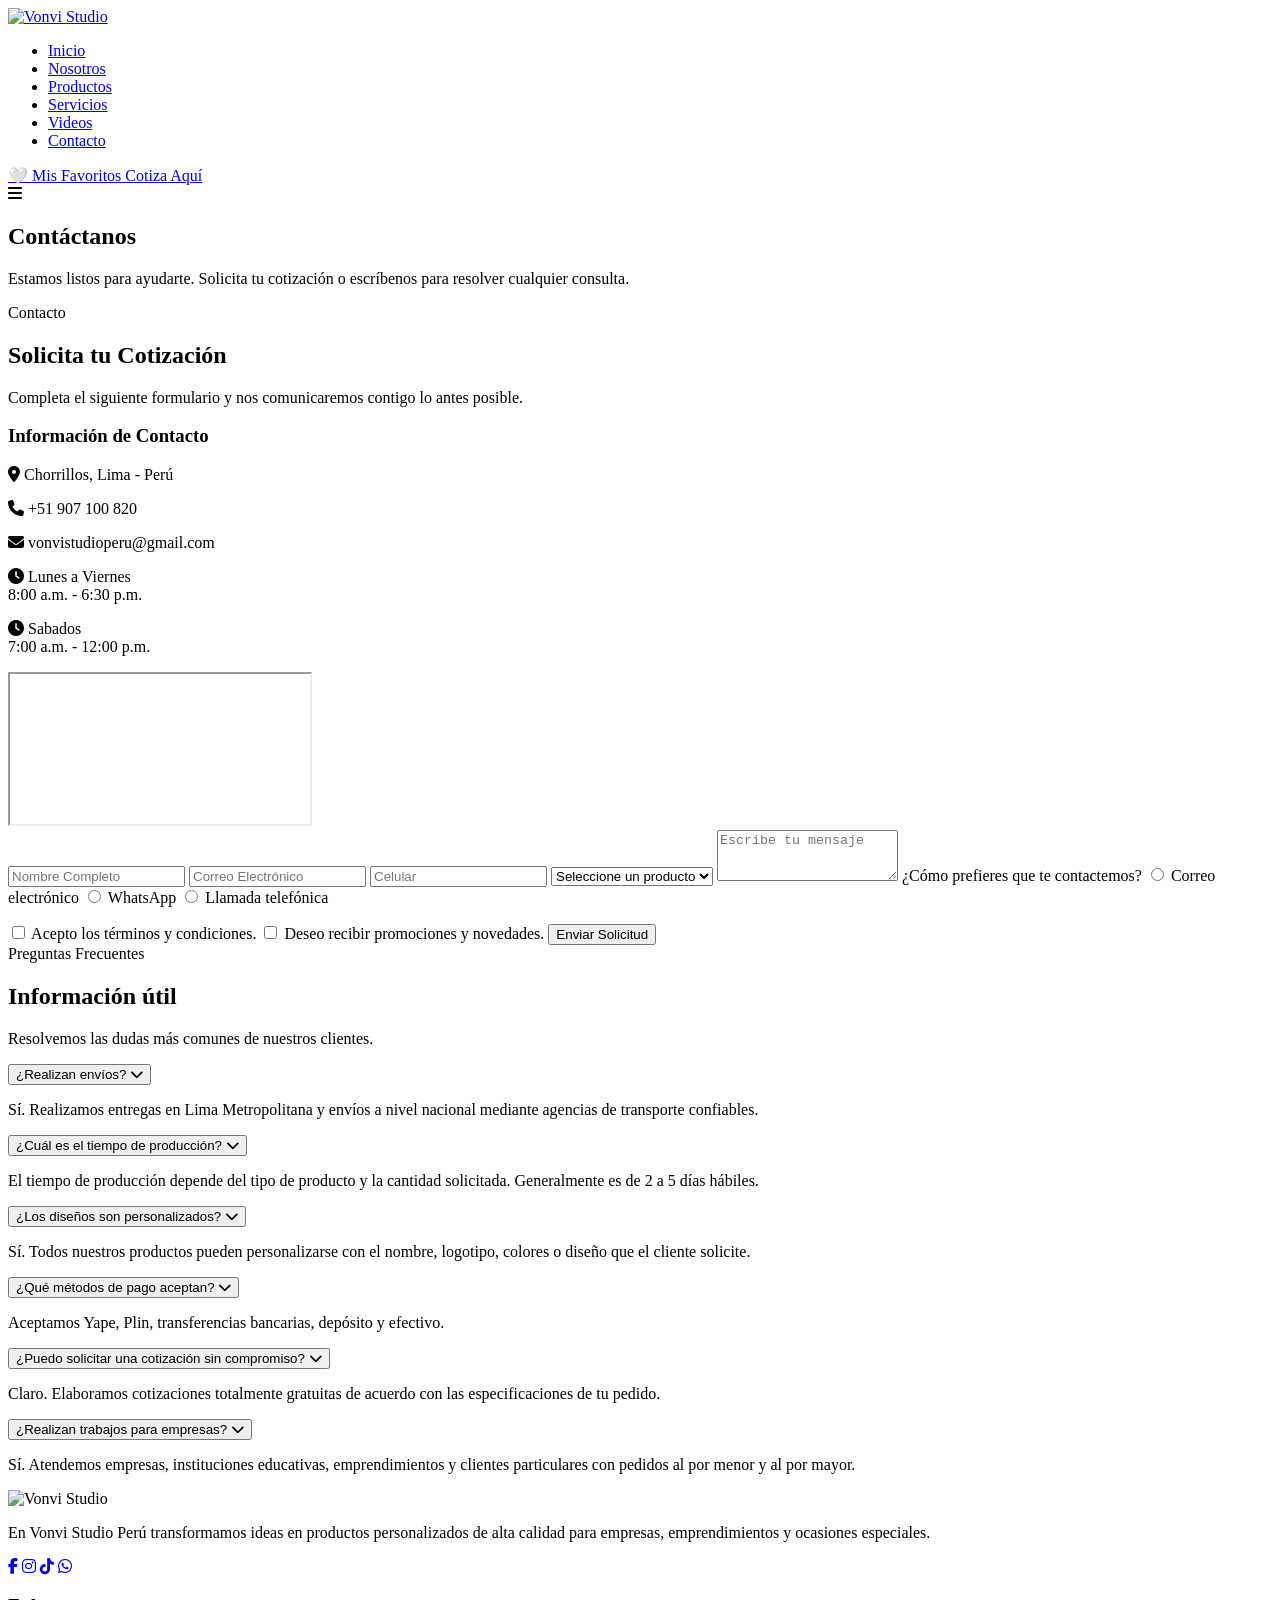
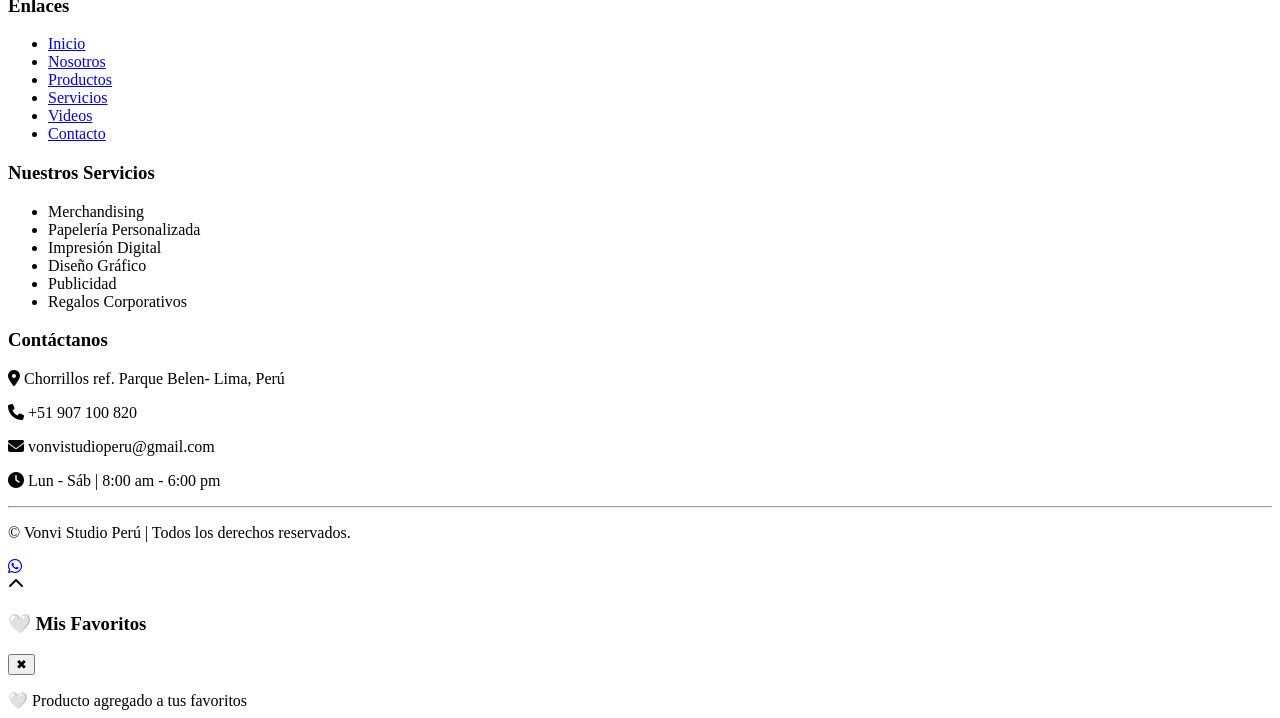
==== contacto.html @ 6f1f0d2c "Add files via upload" ====
<!DOCTYPE html>
<html lang="es">

<head>

    <meta charset="UTF-8">
    <meta name="viewport" content="width=device-width, initial-scale=1.0">

    <title>Productos | Vonvi Studio Perú</title>
    <link rel="icon" type="image/png" href="img/icon.png">

    <link rel="stylesheet" href="css/estilos.css">
    <link rel="stylesheet" href="css/responsive.css">
    <script src="JAVASCRIPT/script.js"></script>
    <link rel="preconnect" href="https://fonts.googleapis.com">

    <link rel="preconnect" href="https://fonts.gstatic.com" crossorigin>

    <link href="https://fonts.googleapis.com/css2?family=Poppins:wght@300;400;500;600;700;800&display=swap"
        rel="stylesheet">

    <link rel="stylesheet" href="https://cdnjs.cloudflare.com/ajax/libs/font-awesome/6.5.2/css/all.min.css">

</head>

<body>

    <header>

        <div class="contenedor">

            <div class="logo">

                <a href="index.html">

                    <img src="img/logo.png" alt="Vonvi Studio">

                </a>

            </div>

            <nav id="menu">

                <ul>

                    <li><a href="index.html">Inicio</a></li>

                    <li><a href="nosotros.html">Nosotros</a></li>

                    <li><a href="productos.html" >Productos</a></li>

                    <li><a href="servicios.html">Servicios</a></li>

                    <li><a href="videos.html">Videos</a></li>

                    <li><a href="contacto.html" class="activo">Contacto</a></li>

                </ul>

            </nav>
            <a href="#" class="btn-header btn-favoritos" onclick="toggleFavoritos(); return false;">

                <span class="icono-favorito">🤍</span>

                <span class="texto-favorito">Mis Favoritos</span>

            </a>
            <a href="contacto.html" class="btn-header">

                Cotiza Aquí

            </a>

            <div class="menu-movil" onclick="abrirMenu()">

                <i class="fa-solid fa-bars"></i>

            </div>

        </div>


    </header>

    <section class="hero-pagina">

        <div class="contenedor">

            <h1>Contáctanos</h1>

            <p>
                Estamos listos para ayudarte. Solicita tu cotización o escríbenos para resolver cualquier consulta.
            </p>

        </div>

    </section>

    <section class="contacto">

        <div class="contenedor">

            <div class="titulo-seccion">

                <span>Contacto</span>

                <h2>Solicita tu Cotización</h2>

                <p>
                    Completa el siguiente formulario y nos comunicaremos contigo lo antes posible.
                </p>

            </div>

            <div class="contenedor-contacto">

                <div class="info-contacto">

                    <h3>Información de Contacto</h3>

                    <p>

                        <i class="fas fa-location-dot"></i>

                        Chorrillos, Lima - Perú

                    </p>

                    <p>

                        <i class="fas fa-phone"></i>

                        +51 907 100 820

                    </p>

                    <p>

                        <i class="fas fa-envelope"></i>

                        vonvistudioperu@gmail.com

                    </p>

                    <p>

                        <i class="fas fa-clock"></i>

                        Lunes a Viernes<br>
                        8:00 a.m. - 6:30 p.m.

                    </p>
                    <p>

                        <i class="fas fa-clock"></i>

                        Sabados<br>
                        7:00 a.m. - 12:00 p.m.

                    </p>

                    <iframe src="https://www.google.com/maps?q=Chorrillos,Lima&output=embed" loading="lazy">
                    </iframe>

                </div>

                <div class="formulario">

                    <form id="formulario">

                        <input type="text" id="nombre" placeholder="Nombre Completo" required>

                        <input type="email" id="correo" placeholder="Correo Electrónico" required>

                        <input type="tel" id="telefono" placeholder="Celular" required>

                        <select id="producto" onchange="cambiarProducto()">

                            <option>Seleccione un producto</option>

                            <option>Tazas Personalizadas</option>

                            <option>Polos DTF</option>

                            <option>Stickers</option>

                            <option>Llaveros</option>

                            <option>Agendas</option>

                            <option>Tomatodos</option>

                            <option>Banners</option>

                            <option>Otro</option>

                        </select>

                        <textarea id="mensaje" rows="3" placeholder="Escribe tu mensaje"></textarea>

                        <label>¿Cómo prefieres que te contactemos?</label>

                        <label>
                            <input type="radio" name="contacto" value="Correo" required>
                            Correo electrónico
                        </label>

                        <label>
                            <input type="radio" name="contacto" value="WhatsApp">
                            WhatsApp
                        </label>

                        <label>
                            <input type="radio" name="contacto" value="Llamada">
                            Llamada telefónica
                        </label>

                        <p>

                        </p>

                        <!-- Casillas de verificación -->
                        <label>
                            <input type="checkbox" name="terminos" required>
                            Acepto los términos y condiciones.
                        </label>

                        <label>
                            <input type="checkbox" name="promociones">
                            Deseo recibir promociones y novedades.
                        </label>

                        <button type="button" onclick="enviarFormulario()">
                            Enviar Solicitud
                        </button>
                        <p id="mensajeExito" style="display:none; color:green; margin-top:15px;">
                            ✅ Tu solicitud ha sido registrada correctamente.
                        </p>

                    </form>

                </div>

            </div>

        </div>

    </section>

    <section class="faq">

        <div class="contenedor">

            <div class="titulo-seccion">

                <span>Preguntas Frecuentes</span>

                <h2>Información útil</h2>

                <p>
                    Resolvemos las dudas más comunes de nuestros clientes.
                </p>

            </div>

            <div class="acordeon">

                <div class="item">

                    <button class="pregunta">

                        <span>¿Realizan envíos?</span>

                        <i class="fas fa-chevron-down"></i>

                    </button>

                    <div class="respuesta">

                        <p>
                            Sí. Realizamos entregas en Lima Metropolitana y envíos a nivel nacional mediante agencias de
                            transporte confiables.
                        </p>

                    </div>

                </div>

                <div class="item">

                    <button class="pregunta">

                        <span>¿Cuál es el tiempo de producción?</span>

                        <i class="fas fa-chevron-down"></i>

                    </button>

                    <div class="respuesta">

                        <p>
                            El tiempo de producción depende del tipo de producto y la cantidad solicitada. Generalmente
                            es de 2 a 5 días hábiles.
                        </p>

                    </div>

                </div>

                <div class="item">

                    <button class="pregunta">

                        <span>¿Los diseños son personalizados?</span>

                        <i class="fas fa-chevron-down"></i>

                    </button>

                    <div class="respuesta">

                        <p>
                            Sí. Todos nuestros productos pueden personalizarse con el nombre, logotipo, colores o diseño
                            que el cliente solicite.
                        </p>

                    </div>

                </div>

                <div class="item">

                    <button class="pregunta">

                        <span>¿Qué métodos de pago aceptan?</span>

                        <i class="fas fa-chevron-down"></i>

                    </button>

                    <div class="respuesta">

                        <p>
                            Aceptamos Yape, Plin, transferencias bancarias, depósito y efectivo.
                        </p>

                    </div>

                </div>

                <div class="item">

                    <button class="pregunta">

                        <span>¿Puedo solicitar una cotización sin compromiso?</span>

                        <i class="fas fa-chevron-down"></i>

                    </button>

                    <div class="respuesta">

                        <p>
                            Claro. Elaboramos cotizaciones totalmente gratuitas de acuerdo con las especificaciones de
                            tu pedido.
                        </p>

                    </div>

                </div>

                <div class="item">

                    <button class="pregunta">

                        <span>¿Realizan trabajos para empresas?</span>

                        <i class="fas fa-chevron-down"></i>

                    </button>

                    <div class="respuesta">

                        <p>
                            Sí. Atendemos empresas, instituciones educativas, emprendimientos y clientes particulares
                            con pedidos al por menor y al por mayor.
                        </p>

                    </div>

                </div>

            </div>

        </div>

    </section>


    <footer>

        <div class="contenedor">

            <div class="footer-grid">

                <div class="footer-col">

                    <img src="img/logo.png" alt="Vonvi Studio" class="logo-footer">

                    <p>
                        En Vonvi Studio Perú transformamos ideas en productos personalizados de alta calidad para
                        empresas, emprendimientos y ocasiones especiales.
                    </p>

                    <div class="redes">

                        <a href="#"><i class="fab fa-facebook-f"></i></a>

                        <a href="#"><i class="fab fa-instagram"></i></a>

                        <a href="#"><i class="fab fa-tiktok"></i></a>

                        <a href="#"><i class="fab fa-whatsapp"></i></a>

                    </div>

                </div>

                <div class="footer-col">

                    <h3>Enlaces</h3>

                    <ul>

                        <li><a href="index.html">Inicio</a></li>

                        <li><a href="nosotros.html">Nosotros</a></li>

                        <li><a href="productos.html">Productos</a></li>

                        <li><a href="servicios.html">Servicios</a></li>

                        <li><a href="videos.html">Videos</a></li>

                        <li><a href="contacto.html">Contacto</a></li>

                    </ul>

                </div>

                <div class="footer-col">

                    <h3>Nuestros Servicios</h3>

                    <ul>

                        <li>Merchandising</li>

                        <li>Papelería Personalizada</li>

                        <li>Impresión Digital</li>

                        <li>Diseño Gráfico</li>

                        <li>Publicidad</li>

                        <li>Regalos Corporativos</li>

                    </ul>

                </div>

                <div class="footer-col">

                    <h3>Contáctanos</h3>

                    <p><i class="fas fa-location-dot"></i> Chorrillos ref. Parque Belen- Lima, Perú</p>

                    <p><i class="fas fa-phone"></i> +51 907 100 820</p>

                    <p><i class="fas fa-envelope"></i> vonvistudioperu@gmail.com</p>

                    <p><i class="fas fa-clock"></i> Lun - Sáb | 8:00 am - 6:00 pm</p>

                </div>

            </div>

            <hr>

            <div class="footer-bottom">

                <p>
                    © <span id="anio"></span> Vonvi Studio Perú | Todos los derechos reservados.
                </p>

            </div>

        </div>

    </footer>

    <a href="https://wa.me/51907100820" class="whatsapp" target="_blank">

        <i class="fab fa-whatsapp"></i>

    </a>

    <div id="btnTop">

        <i class="fas fa-chevron-up"></i>

    </div>

   <div id="panelFavoritos">

    <div class="headerFavoritos">

        <h3>🤍  Mis Favoritos</h3>

        <button onclick="cerrarFavoritos()">
            ✖
        </button>

    </div>

    <div id="contenidoFavoritos">

            <ul id="listaFavoritos">

        </ul>

    </div>

</div>
<div id="mensajeFavorito">
    🤍 Producto agregado a tus favoritos
</div>

</body>

</html>
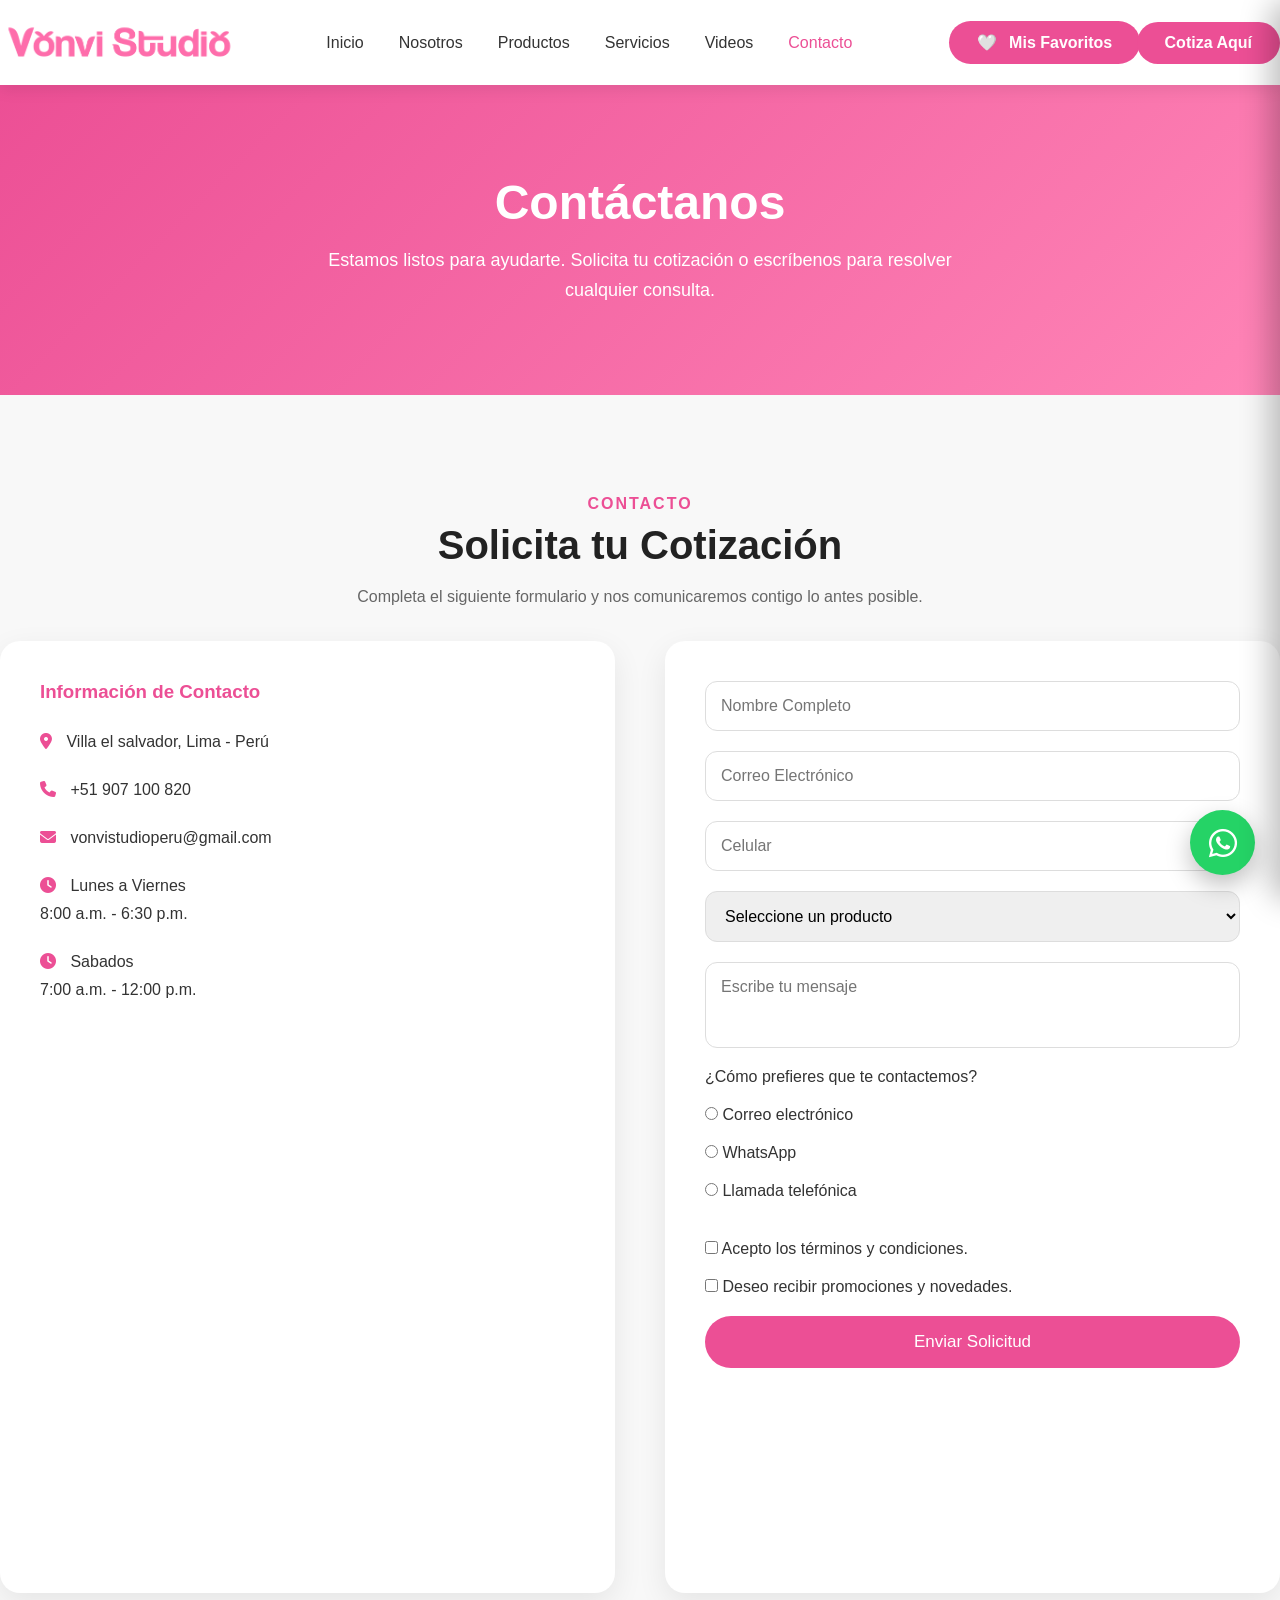
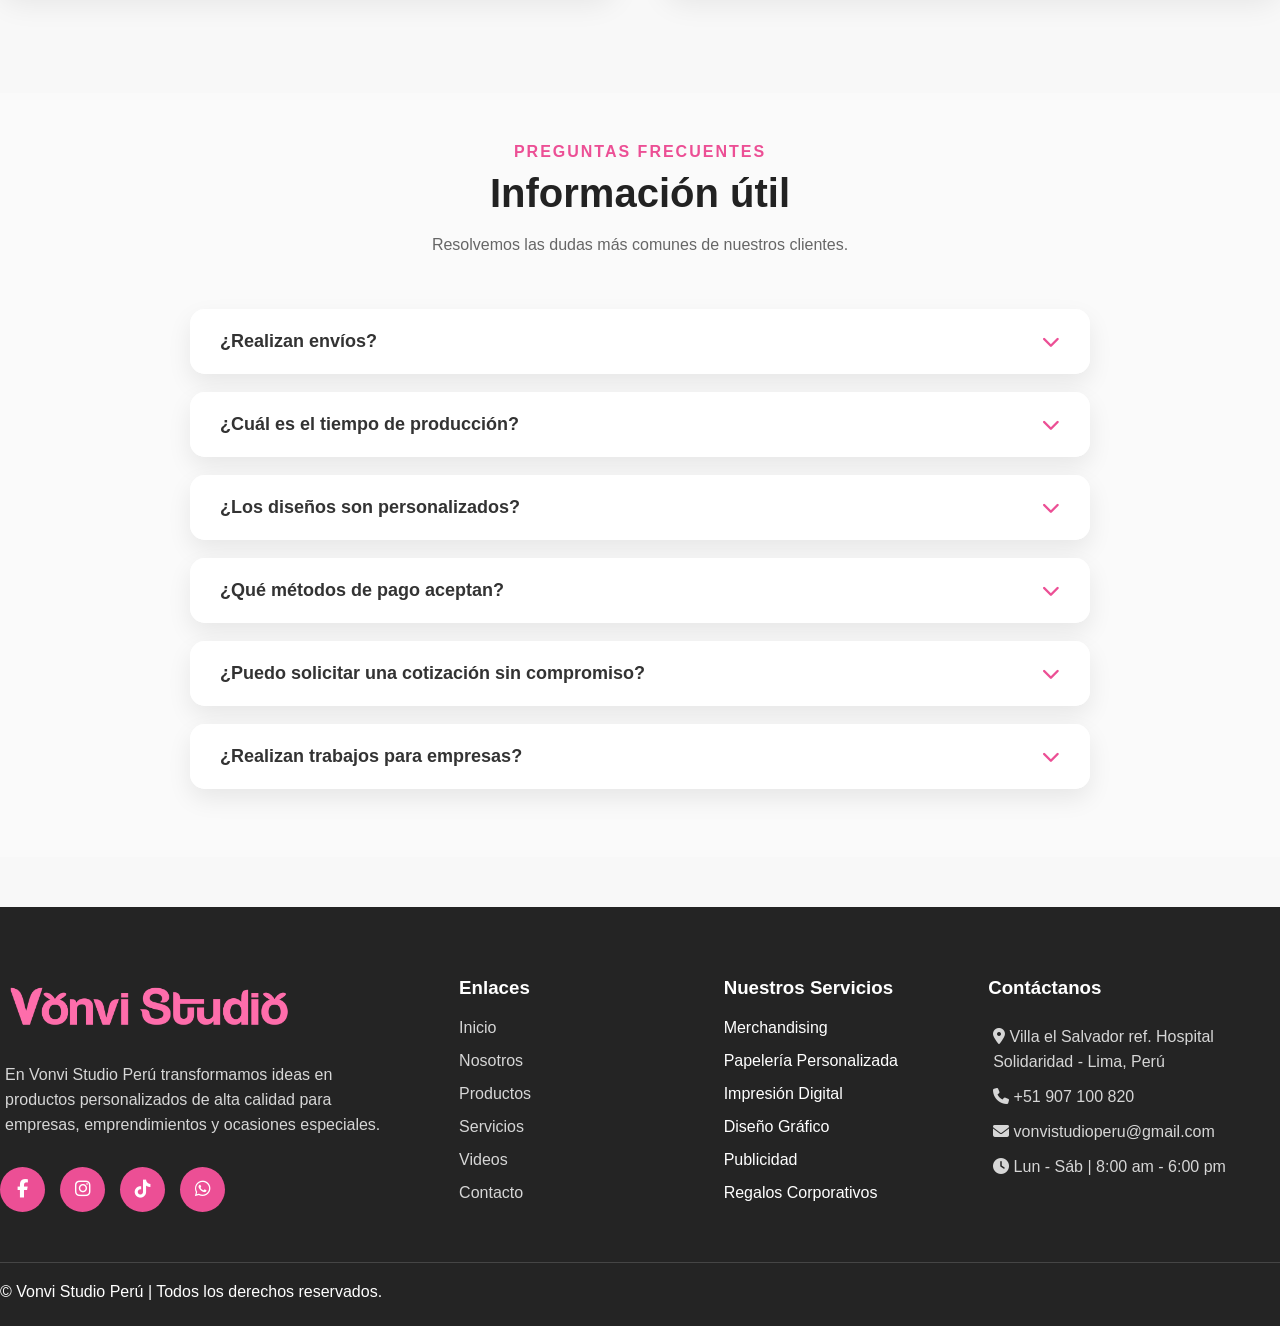
==== commit 270f54ec: "contacto.html" ====
--- a/contacto.html
+++ b/contacto.html
@@ -7,11 +7,11 @@
     <meta name="viewport" content="width=device-width, initial-scale=1.0">
 
     <title>Productos | Vonvi Studio Perú</title>
-    <link rel="icon" type="image/png" href="img/icon.png">
-
-    <link rel="stylesheet" href="css/estilos.css">
-    <link rel="stylesheet" href="css/responsive.css">
-    <script src="JAVASCRIPT/script.js"></script>
+    <link rel="icon" type="image/png" href="icon.png">
+
+    <link rel="stylesheet" href="estilos.css">
+    <link rel="stylesheet" href="responsive.css">
+    <script src="script.js"></script>
     <link rel="preconnect" href="https://fonts.googleapis.com">
 
     <link rel="preconnect" href="https://fonts.gstatic.com" crossorigin>
@@ -33,7 +33,7 @@
 
                 <a href="index.html">
 
-                    <img src="img/logo.png" alt="Vonvi Studio">
+                    <img src="logo.png" alt="Vonvi Studio">
 
                 </a>
 
@@ -122,7 +122,7 @@
 
                         <i class="fas fa-location-dot"></i>
 
-                        Chorrillos, Lima - Perú
+                        Villa el salvador, Lima - Perú
 
                     </p>
 
@@ -405,7 +405,7 @@
 
                 <div class="footer-col">
 
-                    <img src="img/logo.png" alt="Vonvi Studio" class="logo-footer">
+                    <img src="logo.png" alt="Vonvi Studio" class="logo-footer">
 
                     <p>
                         En Vonvi Studio Perú transformamos ideas en productos personalizados de alta calidad para
@@ -474,7 +474,7 @@
 
                     <h3>Contáctanos</h3>
 
-                    <p><i class="fas fa-location-dot"></i> Chorrillos ref. Parque Belen- Lima, Perú</p>
+                    <p><i class="fas fa-location-dot"></i> Villa el Salvador ref. Hospital Solidaridad - Lima, Perú</p>
 
                     <p><i class="fas fa-phone"></i> +51 907 100 820</p>
 
@@ -539,4 +539,4 @@
 
 </body>
 
-</html>+</html>
--- a/estilos.css
+++ b/estilos.css
@@ -0,0 +1,1769 @@
+* {
+    margin: 0;
+    padding: 0;
+    box-sizing: border-box;
+    font-family: 'Poppins', sans-serif;
+}
+
+html {
+    scroll-behavior: smooth;
+}
+
+body {
+    background: #f8f8f8;
+    color: #333;
+    overflow-x: hidden;
+}
+
+
+.top-bar {
+    width: 100%;
+    background: #ec4f95;
+    color: #fff;
+    font-size: 13px;
+    padding: 8px;
+    display: flex;
+    justify-content: center;
+}
+
+.top-bar p {
+    margin: 0;
+}
+
+img {
+    width: 100%;
+    display: block;
+}
+
+a {
+    text-decoration: none;
+}
+
+ul {
+    list-style: none;
+}
+
+.contenedor {
+    width: 100%;
+    max-width: 1400px;
+    margin: auto;
+}
+
+/*==========================
+HEADER
+==========================*/
+
+header {
+    width: 100%;
+    background: #ffffff;
+    position: fixed;
+    top: 0;
+    left: 0;
+    z-index: 1000;
+    box-shadow: 0 5px 15px rgba(0, 0, 0, .08);
+}
+
+header .contenedor {
+    display: flex;
+    justify-content: space-between;
+    align-items: center;
+    height: 85px;
+}
+
+.logo img {
+    width: 240px;
+}
+
+
+nav ul {
+    display: flex;
+    gap: 35px;
+}
+
+nav ul li a {
+    color: #333;
+    font-weight: 500;
+    transition: .3s;
+}
+
+nav ul li a:hover,
+nav ul li a.activo {
+    color: #ec4f95;
+}
+
+.btn-header {
+    background: #ec4f95;
+    color: #fff;
+    margin-left: -90px;
+    padding: 12px 28px;
+    border-radius: 40px;
+    transition: .3s;
+    font-weight: 600;
+}
+
+.btn-header.btn-favoritos {
+    margin-left: 10px;
+
+}
+
+.btn-header:hover {
+    background: #ff6aa9;
+    transform: translateY(-3px);
+}
+
+.menu-movil {
+    display: none;
+    font-size: 28px;
+    color: #ec4f95;
+    cursor: pointer;
+}
+.icono-favorito{
+    margin-right:8px;
+}
+
+/* PANEL */
+
+
+#panelFavoritos {
+
+    position: fixed;
+
+    top: 0;
+
+    right: 0;
+
+    width: 360px;
+
+    height: 100vh;
+
+    background: white;
+
+    box-shadow: -10px 0 30px rgba(0, 0, 0, .25);
+
+    transform: translateX(100%);
+
+    transition: .4s ease;
+
+    z-index: 99999;
+    border-radius: 20px 0px 0px 20px;
+
+
+}
+
+/* cuando se abre */
+
+.itemFavorito {
+
+    background: #f8f8f8;
+
+    border-radius: 12px;
+
+    padding: 15px;
+
+    margin-bottom: 12px;
+
+    font-weight: 500;
+
+    transition: .3s;
+
+}
+
+.itemFavorito:hover {
+
+    background: #ffe6f2;
+
+}
+
+.vacio {
+
+    text-align: center;
+
+    color: #999;
+
+    margin-top: 40px;
+
+    background: none;
+
+}
+
+.btnEliminar {
+
+    background: none;
+
+    border: none;
+    margin-left: 20px;
+
+    color: #999;
+
+    font-size: 22px;
+
+    font-weight: bold;
+
+    cursor: pointer;
+
+    transition: .3s;
+
+}
+
+.btnEliminar:hover {
+
+    color: #eb4a94;
+
+    transform: scale(1.2);
+
+}
+
+#mensajeFavorito {
+
+    position: fixed;
+
+    top: 100px;
+
+    left:40%;
+
+    transform: translate(0px,0px,-50px,0px);
+
+    background: #18c22e;
+
+    color: white;
+
+    padding: 15px 28px; 
+
+    border-radius: 30px;
+
+    font-weight: 600;
+
+    box-shadow: 0 10px 25px rgba(0, 0, 0, .2);
+
+    opacity: 0;
+    transition: transform .4s ease, opacity .4s ease;
+
+    z-index: 999999;
+}
+
+
+#mensajeFavorito.mostrar{
+
+    transform: translate(-50%, 50%);
+
+    opacity: 1;
+
+}
+
+#panelFavoritos.activo {
+
+    transform: translateX(0);
+
+}
+
+/* encabezado */
+
+.headerFavoritos {
+
+    background: #eb4a94;
+
+    color: white;
+
+    padding: 20px;
+
+    display: flex;
+
+    justify-content: space-between;
+
+    align-items: center;
+    border-radius: 20px 0px 0px 0px;
+
+
+}
+
+.headerFavoritos h3 {
+
+    margin: 0;
+
+}
+
+.headerFavoritos button {
+
+    border: none;
+
+    background: none;
+
+    color: white;
+
+    font-size: 22px;
+
+    cursor: pointer;
+
+}
+
+/* contenido */
+
+#contenidoFavoritos {
+
+    padding: 20px;
+
+}
+
+/* lista */
+
+#listaFavoritos {
+
+    list-style: none;
+
+    padding: 0;
+
+    margin: 0;
+
+}
+
+/* cada favorito */
+
+#listaFavoritos li {
+
+    padding: 12px;
+
+    background: #f7f7f7;
+
+    border-radius: 10px;
+
+    margin-bottom: 10px;
+
+}
+
+/* mensaje vacío */
+
+.vacio {
+
+    color: #888;
+
+    text-align: center;
+
+    margin-top: 40px;
+
+}
+
+/*==========================
+HERO
+==========================*/
+
+.hero {
+    padding-top: 190px;
+    padding-bottom: 90px;
+    background: linear-gradient(135deg, #fff, #ffe8f2);
+}
+
+
+.hero-contenido {
+    display: flex;
+    align-items: center;
+    justify-content: space-between;
+    gap: 60px;
+}
+
+.hero-texto {
+    flex: 1;
+}
+
+.hero-texto span {
+    color: #ec4f95;
+    font-weight: 700;
+    letter-spacing: 2px;
+}
+
+.hero-texto h1 {
+    font-size: 58px;
+    line-height: 68px;
+    margin: 20px 0;
+    color: #222;
+}
+
+.hero-texto p {
+    color: #666;
+    line-height: 30px;
+    font-size: 18px;
+    margin-bottom: 35px;
+}
+
+.hero-botones {
+    display: flex;
+    gap: 20px;
+    margin-bottom: 40px;
+}
+
+.btn-principal {
+    background: #ec4f95;
+    color: #fff;
+    padding: 15px 35px;
+    border-radius: 40px;
+    transition: .3s;
+    font-weight: 600;
+}
+
+.btn-principal:hover {
+    background: #ff6aa9;
+    transform: translateY(-4px);
+}
+
+.btn-secundario {
+    border: 2px solid #ec4f95;
+    color: #ec4f95;
+    padding: 15px 35px;
+    border-radius: 40px;
+    transition: .3s;
+    font-weight: 600;
+}
+
+.btn-secundario:hover {
+    background: #ec4f95;
+    color: #fff;
+}
+
+.beneficios {
+    display: flex;
+    gap: 25px;
+    flex-wrap: wrap;
+}
+
+.beneficios div {
+    background: #fff;
+    padding: 15px 22px;
+    border-radius: 15px;
+    box-shadow: 0 10px 20px rgba(0, 0, 0, .08);
+    font-weight: 500;
+}
+
+.beneficios i {
+    color: #ec4f95;
+    margin-right: 8px;
+}
+
+.hero-imagen {
+    flex: 1;
+}
+
+.hero-imagen img {
+    width: 90%;
+    margin-left: 30px;
+    border-radius: 50px;
+    box-shadow: 0 20px 40px rgba(0, 0, 0, .12);
+}
+
+/*==========================
+TITULOS
+==========================*/
+
+.titulo-seccion {
+    text-align: center;
+    margin-bottom: 30px;
+}
+
+.titulo-seccion span {
+    color: #ec4f95;
+    font-weight: 700;
+    text-transform: uppercase;
+    letter-spacing: 2px;
+}
+
+.titulo-seccion h2 {
+    font-size: 40px;
+    margin-top: 10px;
+    color: #222;
+}
+
+.titulo-seccion p {
+    margin-top: 15px;
+    color: #666;
+    max-width: 700px;
+    margin-left: auto;
+    margin-right: auto;
+    line-height: 28px;
+}
+
+
+.cata p {
+    margin-top: 15px;
+    color: #fafafa;
+    max-width: 700px;
+    margin-left: auto;
+    margin-right: auto;
+    line-height: 28px;
+}
+
+/*==========================
+PRODUCTOS
+==========================*/
+.botones-card {
+
+    display: flex;
+
+    gap: 20px;
+    text-align: center;
+
+    margin-top: -25px;
+    margin-bottom: 30px;
+    margin-left: 30px;
+    margin-right: 30px;
+
+}
+
+.botones-card a,
+.botones-card button {
+
+    flex: 1;
+
+}
+
+.btn-favorito {
+
+    background: #eb4a94;
+
+    color: white;
+
+    border: none;
+
+    border-radius: 30px;
+
+    cursor: pointer;
+
+    font-size: 16px;
+
+    font-weight: 200;
+
+    padding: 10px 20px;
+
+    transition: .3s;
+
+}
+
+.btn-favorito:hover {
+
+    background: #d93682;
+
+    transform: translateY(-3px);
+
+}
+
+.btn-card:hover {
+
+    background: #d93682;
+
+    transform: translateY(-3px);
+
+}
+
+.productos {
+    padding: 100px 0;
+}
+
+
+.grid-productos {
+    display: grid;
+    grid-template-columns: repeat(3, 1fr);
+    gap: 30px;
+}
+
+.card-producto {
+    background: #fff;
+    border-radius: 20px;
+    overflow: hidden;
+    box-shadow: 0 15px 35px rgba(0, 0, 0, .08);
+    transition: .35s;
+    opacity: 0;
+    transform: translateY(60px);
+    transition: 1s;
+}
+
+.card-producto.mostrar {
+    opacity: 1;
+    transform: translateY(0);
+}
+
+
+.card-producto:hover {
+    transform: translateY(-10px);
+}
+
+.imagen-producto {
+    height: 260px;
+    overflow: hidden;
+}
+
+.imagen-producto img {
+    width: 100%;
+    height: 100%;
+    object-fit: cover;
+    transition: .4s;
+}
+
+.card-producto:hover img {
+    transform: scale(1.08);
+}
+
+.contenido-producto {
+    padding: 25px;
+}
+
+.contenido-producto h3 {
+    margin-bottom: 15px;
+    color: #222;
+}
+
+.contenido-producto p {
+    color: #666;
+    line-height: 26px;
+    margin-bottom: 25px;
+}
+
+.btn-card {
+    display: inline-block;
+    background: #ec4f95;
+    color: #fff;
+    padding: 12px 25px;
+    border-radius: 30px;
+    transition: .3s;
+}
+
+.btn-card:hover {
+    background: #ff6aa9;
+}
+
+/*==========================
+SERVICIOS
+==========================*/
+
+.servicios {
+    padding: 100px 0;
+    background: #fff;
+}
+
+.contenedor-servicios {
+    display: grid;
+    grid-template-columns: repeat(4, 1fr);
+    gap: 30px;
+}
+
+.servicio {
+    background: #f1f1f1;
+    padding: 40px 30px;
+    text-align: center;
+    border-radius: 20px;
+    transition: .35s;
+    box-shadow: 0 10px 30px rgba(0, 0, 0, .05);
+}
+
+.servicio:hover {
+    transform: translateY(-10px);
+    background: #ec4f95;
+    color: #fff;
+}
+
+.servicio i {
+    font-size: 50px;
+    color: #ec4f95;
+    margin-bottom: 20px;
+    transition: .35s;
+}
+
+.servicio:hover i {
+    color: #fff;
+}
+
+.servicio h3 {
+    margin-bottom: 15px;
+    font-size: 22px;
+}
+
+.servicio p {
+    line-height: 28px;
+}
+
+/*==========================
+ESTADISTICAS
+==========================*/
+
+.estadisticas {
+    background: linear-gradient(135deg, #ec4f95, #ff78b2);
+    padding: 80px 0;
+    color: #fff;
+}
+
+.estadisticas .contenedor {
+    display: grid;
+    grid-template-columns: repeat(4, 1fr);
+    gap: 30px;
+    text-align: center;
+}
+
+.estadistica h2 {
+    font-size: 50px;
+    margin-bottom: 10px;
+}
+
+.estadistica p {
+    font-size: 18px;
+}
+
+/*==========================
+GALERIA
+==========================*/
+
+.galeria {
+    padding: 100px 0;
+}
+
+.grid-galeria {
+    display: grid;
+    grid-template-columns: repeat(3, 1fr);
+    gap: 20px;
+}
+
+.grid-galeria img {
+    width: 100%;
+    height: 280px;
+    object-fit: cover;
+    border-radius: 20px;
+    transition: .4s;
+    cursor: pointer;
+}
+
+.grid-galeria img:hover {
+    transform: scale(1.05);
+    box-shadow: 0 15px 30px rgba(0, 0, 0, .15);
+}
+
+/*==========================
+VIDEOS
+==========================*/
+
+.videos {
+    padding: 100px 0;
+    background: #fff;
+}
+
+.grid-videos {
+    display: grid;
+    grid-template-columns: repeat(3, 1fr);
+    gap: 30px;
+}
+
+.video-card {
+    background: #fff;
+    border-radius: 20px;
+    overflow: hidden;
+    box-shadow: 0 10px 30px rgba(0, 0, 0, .08);
+    transition: .35s;
+}
+
+.video-card:hover {
+    transform: translateY(-10px);
+}
+
+.video-card video {
+    width: 100%;
+    display: block;
+}
+
+.video-card h3 {
+    padding: 20px;
+    text-align: center;
+    color: #333;
+}
+
+/*==========================
+CONTACTO
+==========================*/
+
+.contacto {
+    padding: 100px 0;
+}
+
+.contenedor-contacto {
+    display: grid;
+    grid-template-columns: 1fr 1fr;
+    gap: 50px;
+}
+
+.info-contacto {
+    background: #fff;
+    padding: 40px;
+    border-radius: 20px;
+    box-shadow: 0 10px 30px rgba(0, 0, 0, .08);
+}
+
+.info-contacto h3 {
+    margin-bottom: 25px;
+    color: #ec4f95;
+}
+
+.info-contacto p {
+    margin-bottom: 20px;
+    line-height: 28px;
+}
+
+.info-contacto i {
+    color: #ec4f95;
+    margin-right: 10px;
+}
+
+.info-contacto iframe {
+    width: 100%;
+    height: 500px;
+    border: none;
+    border-radius: 15px;
+    margin-top: 25px;
+}
+
+.formulario {
+    background: #fff;
+    padding: 40px;
+    border-radius: 20px;
+    box-shadow: 0 10px 30px rgba(0, 0, 0, .08);
+}
+
+.formulario form {
+    display: flex;
+    flex-direction: column;
+    gap: 20px;
+}
+
+.formulario input,
+.formulario select,
+.formulario textarea {
+    padding: 15px;
+    border: 1px solid #ddd;
+    border-radius: 12px;
+    outline: none;
+    font-size: 16px;
+    transition: .3s;
+}
+
+.formulario input:focus,
+.formulario select:focus,
+.formulario textarea:focus {
+    border-color: #ec4f95;
+}
+
+.formulario textarea {
+    resize: none;
+}
+
+.formulario button {
+    background: #ec4f95;
+    color: #fff;
+    border: none;
+    padding: 16px;
+    border-radius: 35px;
+    font-size: 17px;
+    cursor: pointer;
+    transition: .3s;
+}
+
+.formulario button:hover {
+    background: #ff6aa9;
+}
+
+/*==========================
+FOOTER
+==========================*/
+
+footer {
+    background: #242424;
+    color: #fff;
+    padding: 70px 0 25px;
+}
+
+.footer-grid {
+    display: grid;
+    grid-template-columns: 2fr 1fr 1fr 1.5fr;
+    gap: 70px;
+}
+
+.logo-footer {
+    width: 300px;
+    margin-bottom: 20px;
+}
+
+.footer-grid p {
+    padding: 5px;
+    line-height: 25px;
+    color: #d6d6d6;
+}
+
+.footer-grid h3 {
+    margin-bottom: 20px;
+    color: #fff;
+}
+
+.footer-grid ul li {
+    margin-bottom: 15px;
+}
+
+.footer-grid ul li a {
+    color: #d6d6d6;
+    transition: .3s;
+}
+
+.footer-grid ul li a:hover {
+    color: #ec4f95;
+}
+
+.redes {
+    display: flex;
+    gap: 15px;
+}
+
+.redes a {
+    margin-top: 25px;
+    width: 45px;
+    height: 45px;
+    border-radius: 50%;
+    background: #ec4f95;
+    color: #fff;
+    display: flex;
+    justify-content: center;
+    align-items: center;
+    transition: .3s;
+    font-size: 18px;
+}
+
+.redes a:hover {
+    transform: translateY(-5px);
+    background: #ff6aa9;
+}
+
+footer hr {
+    margin: 45px 0 20px;
+    border: none;
+    border-top: 1px solid rgba(255, 255, 255, .15);
+}
+
+.copyright {
+    text-align: center;
+    color: #bfbfbf;
+}
+
+/*WHATSAPP*/
+
+.whatsapp {
+    position: fixed;
+    bottom: 25px;
+    right: 25px;
+    width: 65px;
+    height: 65px;
+    border-radius: 50%;
+    background: #25D366;
+    color: #fff;
+    display: flex;
+    justify-content: center;
+    align-items: center;
+    font-size: 32px;
+    box-shadow: 0 10px 25px rgba(0, 0, 0, .25);
+    z-index: 999;
+    transition: .3s;
+}
+
+.whatsapp:hover {
+    transform: scale(1.1);
+}
+
+/*ANIMACIONES*/
+
+
+
+@keyframes aparecer {
+
+    from {
+        opacity: 0;
+        transform: translateY(40px);
+    }
+
+    to {
+        opacity: 1;
+        transform: translateY(0);
+    }
+
+}
+
+
+
+.hero,
+.productos,
+.servicios,
+.estadisticas,
+.galeria,
+.videos,
+.contacto {
+    animation: aparecer .8s ease;
+}
+
+/*====================================
+CLASES PARA JAVASCRIPT
+====================================*/
+
+section {
+    opacity: 1;
+    transform: translateY(0);
+    transition: .5s;
+}
+
+.mostrar {
+    opacity: 1 !important;
+    transform: translateY(0) !important;
+}
+
+/*====================================
+MODAL
+====================================*/
+
+.modal {
+    position: fixed;
+    top: 0;
+    left: 0;
+    width: 100%;
+    height: 100%;
+    background: rgba(0, 0, 0, .6);
+    display: none;
+    justify-content: center;
+    align-items: center;
+    z-index: 9999;
+}
+
+.modal-contenido {
+    width: 90%;
+    max-width: 500px;
+    background: #fff;
+    padding: 35px;
+    border-radius: 20px;
+    position: relative;
+    animation: modal .4s;
+}
+
+.modal-contenido h2 {
+    color: #ec4f95;
+    margin-bottom: 20px;
+}
+
+.modal-contenido input,
+.modal-contenido textarea,
+.modal-contenido select {
+    width: 100%;
+    padding: 15px;
+    margin-bottom: 15px;
+    border: 1px solid #ddd;
+    border-radius: 10px;
+    outline: none;
+}
+
+.modal-contenido button {
+    width: 100%;
+    padding: 15px;
+    background: #ec4f95;
+    color: #fff;
+    border: none;
+    border-radius: 30px;
+    cursor: pointer;
+    transition: .3s;
+}
+
+.modal-contenido button:hover {
+    background: #ff6aa9;
+}
+
+.cerrar-modal {
+    position: absolute;
+    top: 15px;
+    right: 20px;
+    font-size: 30px;
+    cursor: pointer;
+    color: #ec4f95;
+}
+
+/*====================================
+BUSCADOR
+====================================*/
+
+.buscador {
+    width: 100%;
+    max-width: 500px;
+    margin: 0 auto 50px;
+}
+
+.buscador input {
+    width: 100%;
+    padding: 15px 20px;
+    border-radius: 40px;
+    border: 1px solid #ddd;
+    outline: none;
+    font-size: 16px;
+}
+
+.buscador input:focus {
+    border-color: #ec4f95;
+}
+
+/*====================================
+FILTRO
+====================================*/
+
+.filtros {
+    display: flex;
+    justify-content: center;
+    gap: 20px;
+    margin-bottom: 50px;
+    flex-wrap: wrap;
+}
+
+.filtros select {
+    padding: 14px 20px;
+    border-radius: 30px;
+    border: 1px solid #ddd;
+    outline: none;
+}
+
+/*====================================
+TABLA
+====================================*/
+
+.tabla-precios {
+    padding: 100px 0;
+    background: #fff;
+}
+
+.tabla-precios table {
+    width: 100%;
+    border-collapse: collapse;
+    background: #fff;
+    border-radius: 15px;
+    overflow: hidden;
+    box-shadow: 0 15px 30px rgba(0, 0, 0, .08);
+}
+
+.tabla-precios th {
+    background: #ec4f95;
+    color: #fff;
+    padding: 18px;
+}
+
+.tabla-precios td {
+    padding: 18px;
+    border-bottom: 1px solid #eee;
+    text-align: center;
+}
+
+.tabla-precios tr:hover {
+    background: #fff3f8;
+}
+
+/*====================================
+BOTON IR ARRIBA
+====================================*/
+
+#btnTop {
+    position: fixed;
+    right: 25px;
+    bottom: 100px;
+    width: 55px;
+    height: 55px;
+    background: #ec4f95;
+    color: #fff;
+    border-radius: 50%;
+    display: none;
+    justify-content: center;
+    align-items: center;
+    cursor: pointer;
+    font-size: 22px;
+    z-index: 999;
+    transition: .3s;
+}
+
+#btnTop:hover {
+    transform: translateY(-6px);
+    background: #ff6aa9;
+}
+
+/*====================================
+CLIENTES
+====================================*/
+
+.clientes {
+    padding: 100px 0;
+    background: #fff;
+}
+
+.grid-clientes {
+    display: grid;
+    grid-template-columns: repeat(5, 1fr);
+    gap: 30px;
+    align-items: center;
+}
+
+.grid-clientes img {
+    width: 100%;
+    filter: grayscale(100%);
+    transition: .3s;
+}
+
+.grid-clientes img:hover {
+    filter: none;
+    transform: scale(1.05);
+}
+
+/*====================================
+TESTIMONIOS
+====================================*/
+
+.testimonios {
+    padding: 100px 0;
+}
+
+.grid-testimonios {
+    display: grid;
+    grid-template-columns: repeat(3, 1fr);
+    gap: 30px;
+}
+
+.testimonio {
+    background: #fff;
+    padding: 35px;
+    border-radius: 20px;
+    box-shadow: 0 10px 30px rgba(0, 0, 0, .08);
+}
+
+.testimonio img {
+    width: 80px;
+    height: 80px;
+    border-radius: 50%;
+    object-fit: cover;
+    margin-bottom: 20px;
+}
+
+.testimonio h3 {
+    margin-bottom: 10px;
+}
+
+.testimonio p {
+    color: #666;
+    line-height: 28px;
+}
+
+
+@keyframes flotar {
+
+
+
+    0% {
+        transform: translateY(0);
+    }
+
+    50% {
+        transform: translateY(-8px);
+    }
+
+    100% {
+        transform: translateY(0);
+    }
+}
+
+.testimonio {
+
+    animation: flotar 3s ease-in-out infinite;
+
+}
+
+
+
+.hero-imagen img {
+
+    animation: flotar 4s infinite;
+
+}
+
+@keyframes zoom {
+
+    from {
+
+        transform: scale(1);
+
+    }
+
+    to {
+
+        transform: scale(1.05);
+
+    }
+
+}
+
+.card-producto:hover img {
+
+    animation: zoom .4s forwards;
+
+}
+
+
+
+/*==========================
+HERO PAGINA
+==========================*/
+
+.hero-pagina {
+    margin-top: 85px;
+    padding: 90px 0;
+    background: linear-gradient(135deg, #ec4f95, #ff85b7);
+    color: #fff;
+    text-align: center;
+}
+
+.hero-pagina h1 {
+    font-size: 48px;
+    margin-bottom: 15px;
+}
+
+.hero-pagina p {
+    font-size: 18px;
+    max-width: 700px;
+    margin: auto;
+    line-height: 30px;
+}
+
+/*==========================
+NOSOTROS
+==========================*/
+
+.nosotros {
+    padding: 100px 0;
+    background: #fff;
+}
+
+.nosotros-grid {
+    display: grid;
+    grid-template-columns: 1fr 1fr;
+    gap: 60px;
+    align-items: center;
+}
+
+.nosotros-grid img {
+    width: 100%;
+    border-radius: 20px;
+    box-shadow: 0 15px 35px rgba(0, 0, 0, .12);
+}
+
+.nosotros-grid h2 {
+    font-size: 40px;
+    margin-bottom: 20px;
+    color: #222;
+}
+
+.nosotros-grid p {
+    color: #666;
+    line-height: 30px;
+    margin-bottom: 20px;
+}
+
+.valores {
+    display: grid;
+    grid-template-columns: repeat(3, 1fr);
+    gap: 20px;
+    margin-top: 40px;
+}
+
+.valores div {
+    background: #fff;
+    padding: 25px;
+    border-radius: 18px;
+    text-align: center;
+    box-shadow: 0 10px 25px rgba(0, 0, 0, .08);
+    transition: .3s;
+}
+
+.valores div:hover {
+    transform: translateY(-8px);
+}
+
+.valores i {
+    font-size: 38px;
+    color: #ec4f95;
+    margin-bottom: 15px;
+}
+
+.valores h3 {
+    margin-bottom: 10px;
+}
+
+/*==========================
+MISIÓN Y VISIÓN
+==========================*/
+
+.mision-vision {
+    padding: 90px 0;
+    background: #fafafa;
+}
+
+.tarjetas-mv {
+    display: grid;
+    grid-template-columns: repeat(2, 1fr);
+    gap: 35px;
+}
+
+.tarjeta {
+    background: #fff;
+    padding: 45px;
+    border-radius: 20px;
+    text-align: center;
+    box-shadow: 0 15px 30px rgba(0, 0, 0, .08);
+    transition: .3s;
+}
+
+.tarjeta:hover {
+    transform: translateY(-10px);
+}
+
+.tarjeta i {
+    font-size: 55px;
+    color: #ec4f95;
+    margin-bottom: 20px;
+}
+
+.tarjeta h2 {
+    margin-bottom: 20px;
+}
+
+.tarjeta p {
+    color: #666;
+    line-height: 30px;
+}
+
+/*==========================
+EQUIPO
+==========================*/
+
+.equipo {
+    padding: 100px 0;
+}
+
+.grid-equipo {
+    display: grid;
+    grid-template-columns: repeat(3, 1fr);
+    gap: 30px;
+}
+
+.miembro {
+    background: #fff;
+    border-radius: 20px;
+    overflow: hidden;
+    text-align: center;
+    box-shadow: 0 12px 30px rgba(0, 0, 0, .08);
+    transition: .3s;
+}
+
+.miembro:hover {
+    transform: translateY(-10px);
+}
+
+.miembro img {
+    width: 100%;
+    height: 320px;
+    object-fit: cover;
+}
+
+.miembro h3 {
+    margin-top: 20px;
+}
+
+.miembro p {
+    color: #666;
+    margin: 15px 20px 25px;
+}
+
+/*==========================
+LOGROS
+==========================*/
+
+.logros {
+    padding: 100px 0;
+    background: #fff;
+}
+
+.estadisticas-grid {
+    display: grid;
+    grid-template-columns: repeat(4, 1fr);
+    gap: 30px;
+}
+
+.estadistica-item {
+    background: #f9f9f9;
+    padding: 40px 20px;
+    border-radius: 18px;
+    text-align: center;
+    transition: .3s;
+    box-shadow: 0 10px 25px rgba(0, 0, 0, .06);
+}
+
+.estadistica-item:hover {
+    transform: translateY(-8px);
+    background: #ec4f95;
+    color: #fff;
+}
+
+.estadistica-item:hover i {
+    color: #fff;
+}
+
+.estadistica-item i {
+    font-size: 50px;
+    color: #ec4f95;
+    margin-bottom: 20px;
+}
+
+.estadistica-item h3 {
+    font-size: 42px;
+    margin-bottom: 10px;
+}
+
+/*==========================
+CTA
+==========================*/
+
+.cta {
+    padding: 90px 0;
+    background: linear-gradient(135deg, #ec4f95, #ff79ae);
+}
+
+.cta-contenido {
+    text-align: center;
+    color: #fff;
+}
+
+.cta-contenido h2 {
+    font-size: 42px;
+    margin-bottom: 20px;
+}
+
+.cta-contenido p {
+    max-width: 700px;
+    margin: 0 auto 35px;
+    line-height: 30px;
+    font-size: 18px;
+}
+
+
+/**productos/
+
+/*=================================================
+PÁGINA PRODUCTOS
+=================================================*/
+
+.productos-destacados {
+    padding: 100px 0;
+    background: #fff;
+}
+
+.proceso {
+    padding: 100px 0;
+    background: #fafafa;
+}
+
+.proceso .contenedor-servicios {
+    display: grid;
+    grid-template-columns: repeat(4, 1fr);
+    gap: 30px;
+}
+
+.proceso .servicio {
+    background: #fff;
+    padding: 35px 25px;
+    border-radius: 18px;
+    text-align: center;
+    box-shadow: 0 10px 25px rgba(0, 0, 0, .08);
+    transition: .35s;
+}
+
+.proceso .servicio:hover {
+    transform: translateY(-10px);
+}
+
+.proceso .servicio i {
+    font-size: 50px;
+    color: #ec4f95;
+    margin-bottom: 20px;
+}
+
+.proceso .servicio h3 {
+    margin-bottom: 15px;
+    color: #222;
+}
+
+.proceso .servicio p {
+    color: #666;
+    line-height: 28px;
+}
+
+.tabla-precios {
+    padding: 100px 0;
+    background: #fff;
+}
+
+.tabla-precios table {
+    width: 100%;
+    border-collapse: collapse;
+    overflow: hidden;
+    border-radius: 18px;
+    box-shadow: 0 15px 30px rgba(0, 0, 0, .08);
+}
+
+.tabla-precios th {
+    background: #ec4f95;
+    color: #fff;
+    padding: 18px;
+    font-size: 17px;
+}
+
+.tabla-precios td {
+    padding: 18px;
+    text-align: center;
+    border-bottom: 1px solid #eee;
+}
+
+.tabla-precios tr:hover {
+    background: #fff4f9;
+}
+
+.cta {
+    padding: 90px 0;
+    background: linear-gradient(135deg, #ec4f95, #ff79ae);
+}
+
+.cta-contenido {
+    text-align: center;
+    color: #fff;
+}
+
+.cta-contenido h2 {
+    font-size: 40px;
+    margin-bottom: 20px;
+}
+
+.cta-contenido p {
+    width: 80%;
+    margin: auto;
+    line-height: 30px;
+    margin-bottom: 35px;
+}
+
+/*====================================
+FAQ ACORDEÓN
+====================================*/
+
+.faq {
+
+    padding: 50px 0;
+    margin-bottom: 50px;
+
+
+    background: #fafafa;
+
+}
+
+.acordeon {
+
+    width: 100%;
+
+    max-width: 900px;
+
+    margin: 50px auto 0;
+
+}
+
+.item {
+
+    background: #fff;
+
+    margin-bottom: 18px;
+
+    border-radius: 15px;
+
+    overflow: hidden;
+
+    box-shadow: 0 10px 25px rgba(0, 0, 0, .08);
+
+}
+
+.pregunta {
+
+    width: 100%;
+
+    padding: 22px 30px;
+
+    border: none;
+
+    background: #fff;
+
+    display: flex;
+
+    justify-content: space-between;
+
+    align-items: center;
+
+    cursor: pointer;
+
+    font-size: 18px;
+
+    font-weight: 600;
+
+    color: #333;
+
+    transition: .3s;
+
+}
+
+.pregunta:hover {
+
+    background: #fff4f9;
+
+}
+
+.pregunta i {
+
+    color: #ec4f95;
+
+    transition: .35s;
+
+}
+
+.item.activo .pregunta {
+
+    background: #ec4f95;
+
+    color: #fff;
+
+}
+
+.item.activo .pregunta i {
+
+    color: #fff;
+
+    transform: rotate(180deg);
+
+}
+
+.respuesta {
+
+    max-height: 0;
+
+    overflow: hidden;
+
+    transition: max-height .4s ease;
+
+    background: #fff;
+
+}
+
+.respuesta p {
+
+    padding: 20px 30px 25px;
+
+    line-height: 30px;
+
+    color: #666;
+
+}
--- a/responsive.css
+++ b/responsive.css
@@ -0,0 +1,582 @@
+/*========================================
+TABLET
+========================================*/
+@media (max-width:992px){
+
+    .contenedor{
+        width:90%;
+    }
+
+    header .contenedor{
+
+        height:auto;
+        padding:15px 0;
+        flex-wrap:wrap;
+
+    }
+
+    .logo img{
+
+        width:190px;
+
+    }
+
+    nav ul{
+
+        gap:18px;
+
+    }
+
+    .btn-header{
+
+        padding:10px 18px;
+        font-size:14px;
+        margin-left:0;
+
+    }
+
+}
+
+/*========================================
+HERO RESPONSIVE
+========================================*/
+
+@media (max-width:992px){
+
+    .hero{
+
+        padding-top:150px;
+        padding-bottom:70px;
+
+    }
+
+    .hero-contenido{
+
+        flex-direction:column;
+        text-align:center;
+        gap:40px;
+
+    }
+
+    .hero-texto h1{
+
+        font-size:45px;
+        line-height:55px;
+
+    }
+
+    .hero-texto p{
+
+        font-size:17px;
+
+    }
+
+    .hero-botones{
+
+        justify-content:center;
+        flex-wrap:wrap;
+
+    }
+
+    .beneficios{
+
+        justify-content:center;
+
+    }
+
+    .hero-imagen img{
+
+        width:80%;
+        margin:auto;
+
+    }
+
+}
+
+/*========================================
+CELULAR
+========================================*/
+@media (max-width:768px){
+
+    .menu-movil{
+
+        display:block;
+        font-size:30px;
+        cursor:pointer;
+
+    }
+
+    nav{
+
+        position:absolute;
+
+        top:85px;
+
+        left:0;
+
+        width:100%;
+
+        background:#fff;
+
+        display:none;
+
+        box-shadow:0 10px 20px rgba(0,0,0,.15);
+
+    }
+
+    nav.activo{
+
+        display:block;
+
+    }
+
+    nav ul{
+
+        flex-direction:column;
+
+        gap:0;
+
+    }
+
+    nav ul li{
+
+        border-bottom:1px solid #eee;
+
+    }
+
+    nav ul li a{
+
+        display:block;
+
+        padding:18px;
+
+    }
+
+    .btn-header{
+
+        display:none;
+
+    }
+
+}
+
+@media (max-width:768px){
+
+    .hero{
+
+        padding-top:130px;
+        padding-bottom:50px;
+
+    }
+
+    .hero-texto span{
+
+        font-size:13px;
+
+    }
+
+    .hero-texto h1{
+
+        font-size:32px;
+        line-height:42px;
+
+    }
+
+    .hero-texto p{
+
+        font-size:15px;
+        line-height:28px;
+
+    }
+
+    .hero-botones{
+
+        flex-direction:column;
+        align-items:center;
+
+    }
+
+    .btn-principal,
+    .btn-secundario{
+
+        width:100%;
+        max-width:280px;
+        text-align:center;
+
+    }
+
+    .beneficios{
+
+        flex-direction:column;
+        align-items:center;
+
+    }
+
+    .beneficios div{
+
+        width:100%;
+        max-width:320px;
+
+    }
+
+    .hero-imagen img{
+
+        width:100%;
+        margin:0;
+
+    }
+
+}
+
+/*========================================
+HERO DE PÁGINAS
+========================================*/
+
+@media (max-width:768px){
+
+    .hero-pagina{
+
+        padding:130px 20px 70px;
+
+    }
+
+    .hero-pagina h1{
+
+        font-size:34px;
+
+    }
+
+    .hero-pagina p{
+
+        font-size:15px;
+        line-height:28px;
+
+    }
+
+    .titulo-seccion h2{
+
+        font-size:30px;
+
+    }
+
+}
+
+/*========================================
+PRODUCTOS
+========================================*/
+
+@media (max-width:992px){
+
+    .grid-productos{
+
+        grid-template-columns:repeat(2,1fr);
+
+    }
+
+}
+
+@media (max-width:768px){
+
+    .productos{
+
+        padding:70px 0;
+
+    }
+
+    .grid-productos{
+
+        grid-template-columns:1fr;
+
+        gap:25px;
+
+    }
+
+    .imagen-producto{
+
+        height:230px;
+
+    }
+
+    .contenido-producto{
+
+        padding:20px;
+
+    }
+
+    .contenido-producto h3{
+
+        font-size:22px;
+
+    }
+
+}
+
+@media (max-width:768px){
+
+    .botones-card{
+
+        flex-direction:column;
+
+        margin:20px;
+
+        gap:12px;
+
+    }
+
+    .btn-card,
+    .btn-favorito{
+
+        width:100%;
+        text-align:center;
+
+    }
+
+}
+
+/*========================================
+SERVICIOS
+========================================*/
+
+@media (max-width:992px){
+
+    .contenedor-servicios{
+
+        grid-template-columns:repeat(2,1fr);
+        gap:20px;
+
+    }
+
+}
+@media (max-width:768px){
+
+    .proceso-grid{
+
+        grid-template-columns:repeat(2,1fr);
+
+        gap:20px;
+
+    }
+    @media (max-width:768px){
+
+    .contenedor-servicios{
+
+        display:grid !important;
+
+        grid-template-columns:1fr !important;
+
+        gap:20px !important;
+
+    }
+}
+
+}
+
+@media (max-width:768px){
+
+    .footer-grid{
+
+        display:grid;
+
+        grid-template-columns:1fr;
+
+        gap:35px;
+
+        text-align:center;
+
+    }
+
+    .footer-grid > div{
+
+        width:100%;
+
+    }
+
+}
+
+@media (max-width:768px){
+
+    .estadisticas .contenedor {
+
+        grid-template-columns:repeat(1,1fr);
+
+        gap:20px;
+
+    }
+    }
+
+@media (max-width:768px){
+    .estadisticas-grid {
+
+             grid-template-columns:repeat(1,1fr);
+
+        gap:20px;
+
+    }
+    }
+
+
+@media (max-width:768px){
+        .grid-testimonios {
+
+             grid-template-columns:repeat(1,1fr);
+
+        gap:20px;
+
+    }
+    }
+@media (max-width:768px){
+        .tarjetas-mv {
+
+             grid-template-columns:repeat(1,1fr);
+
+        gap:20px;
+
+    }
+    }
+@media (max-width:768px){
+        .nosotros-grid {
+
+             grid-template-columns:repeat(1,2fr);
+
+        gap:20px;
+
+    }
+    }
+@media (max-width:768px){
+         .valores {
+
+             grid-template-columns:repeat(1,1fr);
+
+        gap:20px;
+
+    }
+    }
+@media (max-width:768px){
+         .grid-equipo {
+
+             grid-template-columns:repeat(1,1fr);
+
+        gap:20px;
+
+    }
+    }
+    
+    @media (max-width:480px){
+
+    .tabla-precios table{
+
+        font-size:12px;
+
+    }
+
+    .tabla-precios th,
+    .tabla-precios td{
+
+        padding:10px 5px;
+
+    }
+
+}
+
+ @media (max-width:480px){
+
+    .cta-contenido h2 {
+
+        font-size:30px;
+
+    }
+
+
+}
+
+@media (max-width:768px){
+        .grid-videos {
+
+             grid-template-columns:repeat(1,1fr);
+
+        gap:20px;
+
+    }
+    }
+
+
+ 
+@media (max-width:768px){
+        .grid-galeria {
+
+             grid-template-columns:repeat(1,1fr);
+
+        gap:20px;
+
+    }
+    }   
+ @media (max-width:768px){
+        .contenedor-contacto {
+
+             grid-template-columns:repeat(1,1fr);
+
+        gap:10px;
+        
+
+    }
+    }    
+ @media (max-width:480px){
+        .info-contacto {
+             width: 95%;
+        
+
+    }
+    }
+
+     @media (max-width:480px){
+        .formulario {
+
+             width: 95%;
+        
+
+    }
+    }
+
+    @media (max-width:768px){
+
+    #panelFavoritos{
+
+        width:85%;
+        max-width:300px;
+
+    }
+
+}
+
+@media (max-width:840px){
+
+    .texto-favorito{
+
+        display:none;
+
+    }
+
+    .icono-favorito{
+
+        margin:0;
+
+    }
+
+    .btn-favoritos{
+
+        width:35px;
+        height:35px;
+
+        padding:0;
+
+        display:flex;
+        align-items:center;
+        justify-content:center;
+
+        border-radius:30%;
+    }
+
+}
+
+    
+    
